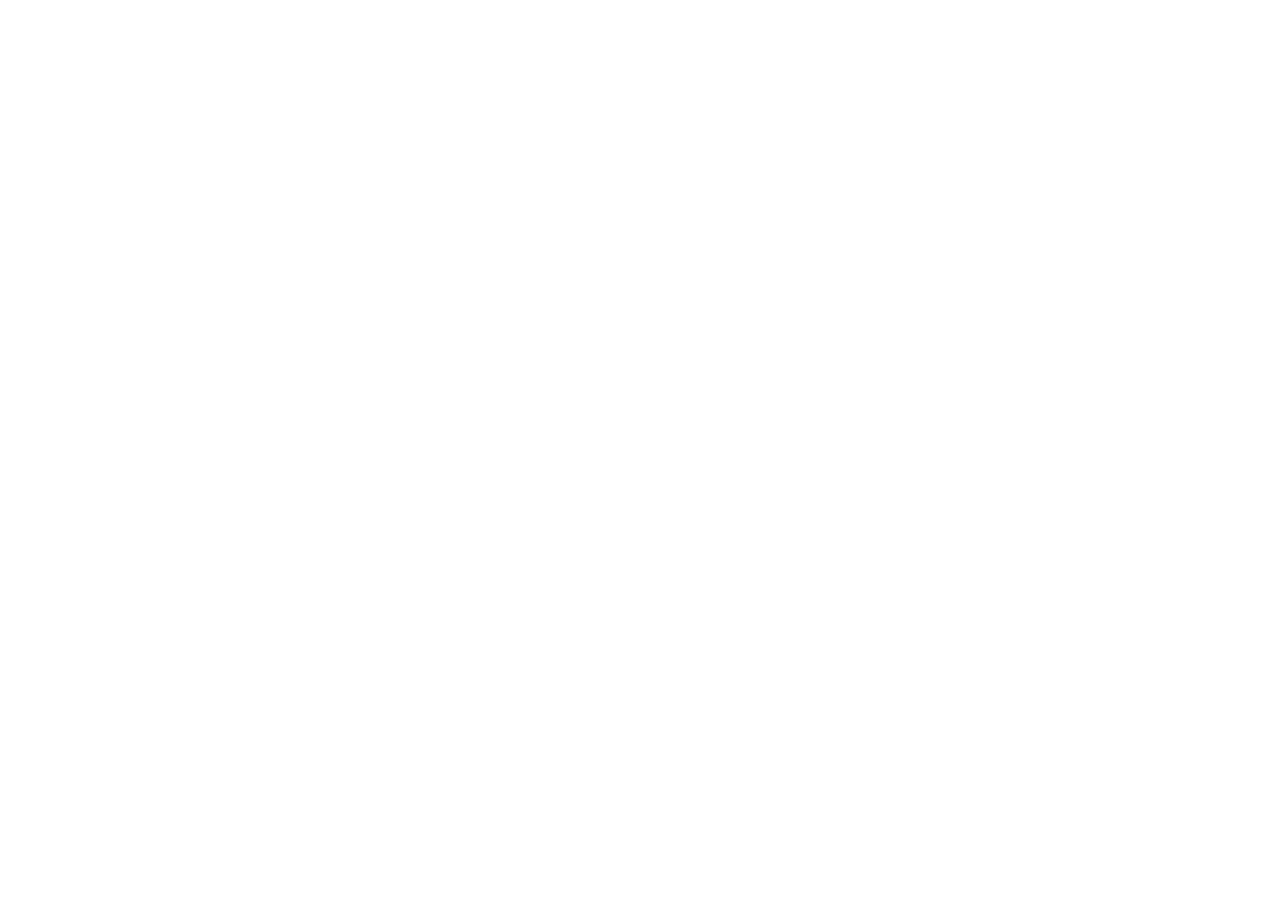
==== index.html @ d2ce62d2 "add main files" ====
<!DOCTYPE html>
<html lang="en">
<head>
    <meta charset="UTF-8">
    <meta http-equiv="X-UA-Compatible" content="IE=edge">
    <meta name="viewport" content="width=device-width, initial-scale=1.0">
    <!-- bootstrap -->
    <title>PreEntrega-Final-AlejoTalice</title>
    <!-- CSS -->
    <link href="https://cdn.jsdelivr.net/npm/bootstrap@5.3.0-alpha1/dist/css/bootstrap.min.css" rel="stylesheet" integrity="sha384-GLhlTQ8iRABdZLl6O3oVMWSktQOp6b7In1Zl3/Jr59b6EGGoI1aFkw7cmDA6j6gD" crossorigin="anonymous">
</head>
<body>
    <!-- HEADER -->
    <!-- MAIN -->
    <!-- FOOTER -->
    <!-- bootstrap -->
    <script src="https://cdn.jsdelivr.net/npm/bootstrap@5.3.0-alpha1/dist/js/bootstrap.bundle.min.js" integrity="sha384-w76AqPfDkMBDXo30jS1Sgez6pr3x5MlQ1ZAGC+nuZB+EYdgRZgiwxhTBTkF7CXvN" crossorigin="anonymous"></script>
    <!-- JS -->
</body>
</html>
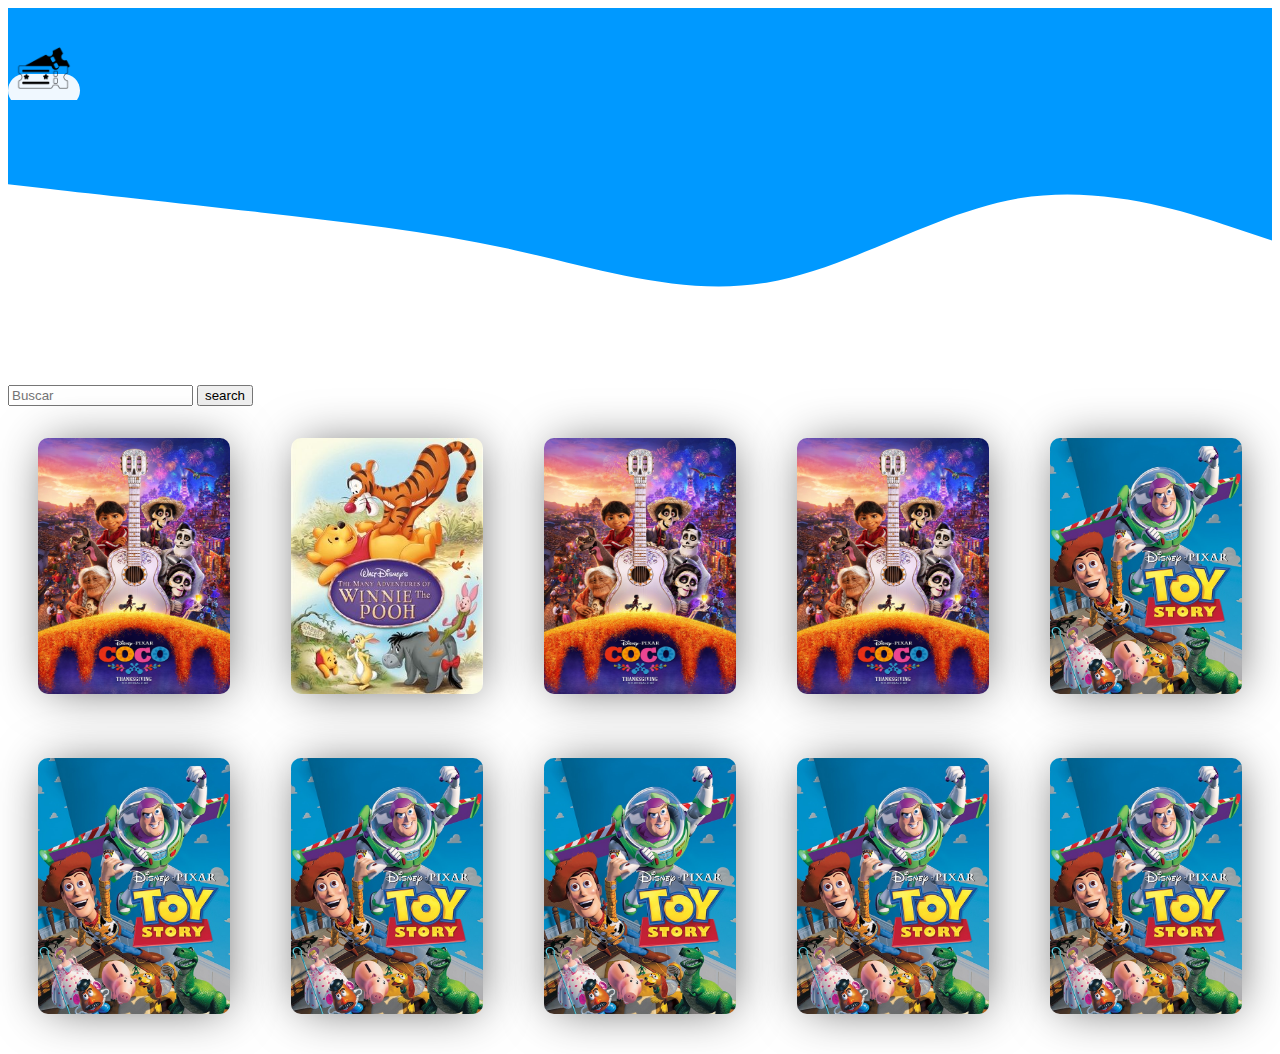
==== commit e6b9a216: "add styles and upgrades" ====
--- a/index.html
+++ b/index.html
@@ -4,17 +4,56 @@
     <meta charset="UTF-8">
     <meta http-equiv="X-UA-Compatible" content="IE=edge">
     <meta name="viewport" content="width=device-width, initial-scale=1.0">
-    <!-- bootstrap -->
-    <title>PreEntrega-Final-AlejoTalice</title>
+    <!-- GoogleIcons -->
+    <link rel="stylesheet" href="https://fonts.googleapis.com/css2?family=Material+Symbols+Rounded:opsz,wght,FILL,GRAD@48,400,1,0" />
+    <!-- Bootstrap -->
+    <link href="https://cdn.jsdelivr.net/npm/bootstrap@5.3.0-alpha1/dist/css/bootstrap.min.css" rel="stylesheet" integrity="sha384-GLhlTQ8iRABdZLl6O3oVMWSktQOp6b7In1Zl3/Jr59b6EGGoI1aFkw7cmDA6j6gD" crossorigin="anonymous">
     <!-- CSS -->
-    <link href="https://cdn.jsdelivr.net/npm/bootstrap@5.3.0-alpha1/dist/css/bootstrap.min.css" rel="stylesheet" integrity="sha384-GLhlTQ8iRABdZLl6O3oVMWSktQOp6b7In1Zl3/Jr59b6EGGoI1aFkw7cmDA6j6gD" crossorigin="anonymous">
+    <link rel="stylesheet" href="./css/style.css">
+    <title>DaVinci Cinema</title>
 </head>
 <body>
     <!-- HEADER -->
+    <header>
+        <nav class="navbar navbar__bg header">
+            <div class="container justify-content-center">
+              <a class="navbar-brand" href="#">
+                <img src="./img/logo/sin-sillas-cinema.png" alt="sin sillas cinema">
+              </a>
+            </div>
+        </nav>
+        <div class="wave"><img src="./img/logo/wave.svg" alt="wave-effect"></div>
+    </header>
     <!-- MAIN -->
+    <main>
+        <div class="container text-center">
+            <div class="row flex-md-row-reverse mt-4">
+
+                <!-- sidebar -->
+                <section class="col-12 col-md-3">
+
+                    <input type="text" name="" id="" placeholder="Buscar"> 
+                    <button>search</button>
+                
+                </section>
+                <!-- peliculas -->      
+                <section class="col-12 col-md-9">
+            
+                    <div id="movies" class="container-fluid text-center">
+                    </div>
+                
+                </section>
+
+            </div>
+        </div>
+    </main>
+
+
+
     <!-- FOOTER -->
     <!-- bootstrap -->
     <script src="https://cdn.jsdelivr.net/npm/bootstrap@5.3.0-alpha1/dist/js/bootstrap.bundle.min.js" integrity="sha384-w76AqPfDkMBDXo30jS1Sgez6pr3x5MlQ1ZAGC+nuZB+EYdgRZgiwxhTBTkF7CXvN" crossorigin="anonymous"></script>
     <!-- JS -->
+    <script src="./js/main.js"></script>
 </body>
 </html>--- a/css/style.css
+++ b/css/style.css
@@ -0,0 +1,63 @@
+/* HEADER */
+    .header {
+        padding-top: 2rem;
+    }
+    .header img {
+        width: 3.5rem;
+        height: 3.5rem;
+    }
+    .navbar-brand {
+        padding: 0.5rem;
+        background-color: aliceblue;
+        border-radius: 100px;
+    }
+    .navbar__bg {
+        background-color: #0099ff;
+    }
+    .wave {
+        display: inline;
+        height: 1rem;
+    }
+
+/* INDEX */
+
+#movies {
+    display: flex;
+    flex-wrap: wrap;
+    flex-direction: row;
+    align-items: center;
+    justify-content: space-around;
+}
+
+/* card */
+.movie__card {
+    border-radius: 15px;
+    /* border: 5px solid yellow; */
+    height: 16rem;
+    width: 12rem;
+    margin: 2rem 1rem 2rem 1rem;
+    box-shadow: 2px 1px 49px -8px rgba(0,0,0,0.64);
+    -webkit-box-shadow: 2px 1px 49px -8px rgba(0,0,0,0.64);
+    -moz-box-shadow: 2px 1px 49px -8px rgba(0,0,0,0.64);
+}
+.movie__card:hover {
+    border: 5px solid yellow;
+}
+.movie__card img {
+    border-radius: 10px;
+    height: 100%;
+    width: 100%;
+}
+
+/* SEATS */
+
+#info img {
+    border-radius: 20px;
+}
+#info .info__body {
+    padding-top: 1rem;
+    padding-bottom: 2rem;
+}
+.material-symbols-outlined {
+    color: yellow;
+}
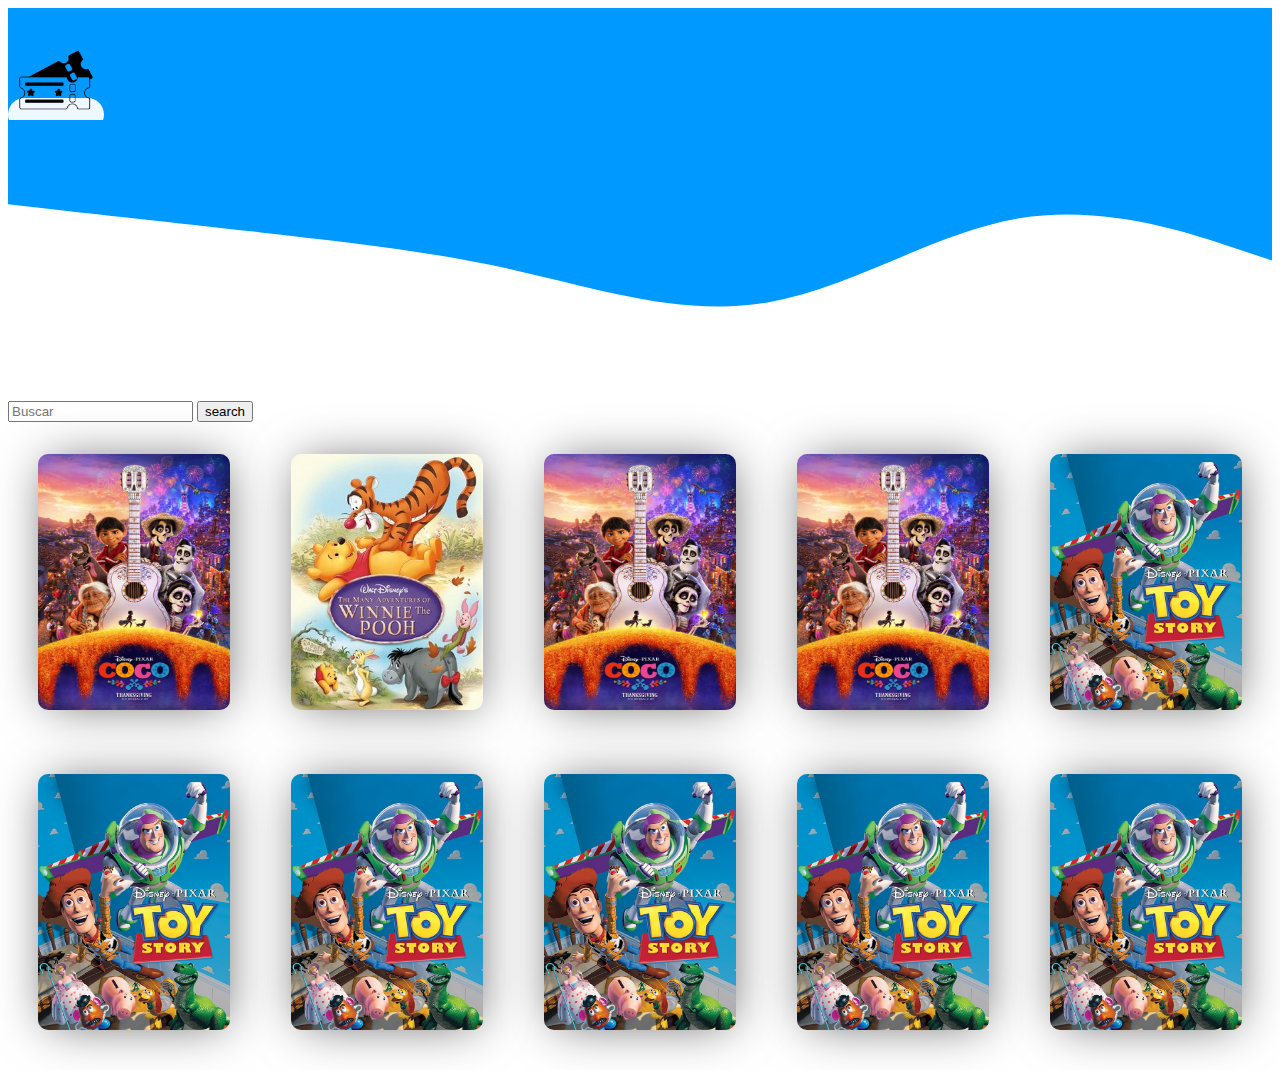
==== commit f7db0882: "add cart page" ====
--- a/index.html
+++ b/index.html
@@ -4,20 +4,22 @@
     <meta charset="UTF-8">
     <meta http-equiv="X-UA-Compatible" content="IE=edge">
     <meta name="viewport" content="width=device-width, initial-scale=1.0">
-    <!-- GoogleIcons -->
-    <link rel="stylesheet" href="https://fonts.googleapis.com/css2?family=Material+Symbols+Rounded:opsz,wght,FILL,GRAD@48,400,1,0" />
+    <!-- Animate css -->
+    <link rel="stylesheet" href="https://cdnjs.cloudflare.com/ajax/libs/animate.css/4.1.1/animate.min.css"/>
     <!-- Bootstrap -->
     <link href="https://cdn.jsdelivr.net/npm/bootstrap@5.3.0-alpha1/dist/css/bootstrap.min.css" rel="stylesheet" integrity="sha384-GLhlTQ8iRABdZLl6O3oVMWSktQOp6b7In1Zl3/Jr59b6EGGoI1aFkw7cmDA6j6gD" crossorigin="anonymous">
     <!-- CSS -->
     <link rel="stylesheet" href="./css/style.css">
-    <title>DaVinci Cinema</title>
+    <!-- favicon -->
+    <link rel="shortcut icon" href="./img/logo/favicon.png" type="image/x-icon">
+    <title>Sin-Sillas Cinema</title>
 </head>
 <body>
     <!-- HEADER -->
     <header>
         <nav class="navbar navbar__bg header">
             <div class="container justify-content-center">
-              <a class="navbar-brand" href="#">
+              <a class="navbar-brand animate__animated animate__bounce" href="#">
                 <img src="./img/logo/sin-sillas-cinema.png" alt="sin sillas cinema">
               </a>
             </div>
--- a/css/style.css
+++ b/css/style.css
@@ -1,26 +1,56 @@
+/* Global */
+.hidden {
+    display: none;
+}
+.show {
+    display: block;
+}
 /* HEADER */
-    .header {
-        padding-top: 2rem;
-    }
-    .header img {
-        width: 3.5rem;
-        height: 3.5rem;
-    }
-    .navbar-brand {
-        padding: 0.5rem;
-        background-color: aliceblue;
-        border-radius: 100px;
-    }
-    .navbar__bg {
-        background-color: #0099ff;
-    }
-    .wave {
-        display: inline;
-        height: 1rem;
-    }
+header {
+    line-height: 0;
+}
+.header {
+    padding-top: 2rem;
+}
+.header img {
+    width: 3.5rem;
+    height: 3.5rem;
+}
+.navbar-brand {
+    padding: 0.5rem;
+    background-color: aliceblue;
+    border-radius: 100px;
+}
+.navbar__bg {
+    background-color: #0099ff;
+}
+.wave {
+    display: inline;
+    height: 1rem;
+}
 
+/* FOOTER */
+/* cart */
+#bubble {
+    text-decoration: none;
+    color: black;
+    text-align: center;
+    position: fixed;
+    bottom: 15px;
+    right: 15px;
+    background-color: #fff;
+    border-radius: 100px;
+    padding: 1rem;
+    border: 2px solid black;
+    box-shadow: 2px 1px 49px -8px rgba(0,0,0,0.64);
+    -webkit-box-shadow: 2px 1px 49px -8px rgba(0,0,0,0.64);
+    -moz-box-shadow: 2px 1px 49px -8px rgba(0,0,0,0.64);
+    font-weight: bold;
+}
+#bubble span {
+    font-size: 1.5rem;
+}
 /* INDEX */
-
 #movies {
     display: flex;
     flex-wrap: wrap;
@@ -50,14 +80,80 @@
 }
 
 /* SEATS */
+#seats {
+    border: 3px black solid;
+    padding: 2rem;
+}
+#seats .row {
+    margin-top: 0;
+}
+#seats .col {
+    display: flex;
+    flex-direction: row;
+    align-items: center;
+    justify-content: center;
+}
 
+/* info */
 #info img {
     border-radius: 20px;
+    height: 35rem;
+    width: 25rem;
 }
 #info .info__body {
     padding-top: 1rem;
     padding-bottom: 2rem;
 }
-.material-symbols-outlined {
+#info .material-symbols-outlined {
     color: yellow;
 }
+.info__center {
+    display: flex;
+    align-items: center;
+    justify-content: center;
+}
+/* asientos */
+#seats img {
+    width: 100%;
+    height: 5rem;
+}
+.asiento {
+    display: flex;
+    align-items: center;
+    justify-content: center;
+    width: 5rem;
+    height: 5rem;
+    font-size: 1.5rem;
+    font-weight: bold;
+    cursor: pointer;
+}
+/* toast */
+.info {
+    color: white;
+    background: linear-gradient(to right, #FFFB09, #e3e328);
+    font-weight: 400;
+    border-radius: 20px;
+    font-weight: bold;
+}
+.warning {
+    color: white;
+    background: linear-gradient(to right, #c83c3c, #dc3636);
+    font-weight: 400;
+    border-radius: 20px;
+    font-weight: bold;
+}
+/* MediaQuerys */
+@media (min-width:768px) {
+    #bubble {
+        right: 40px;
+        bottom: 30px;
+    }
+    .header img {
+        width: 5rem;
+        height: 5rem;
+    }
+    .navbar-brand {
+        background-color: aliceblue;
+        border-radius: 100px;
+    }
+}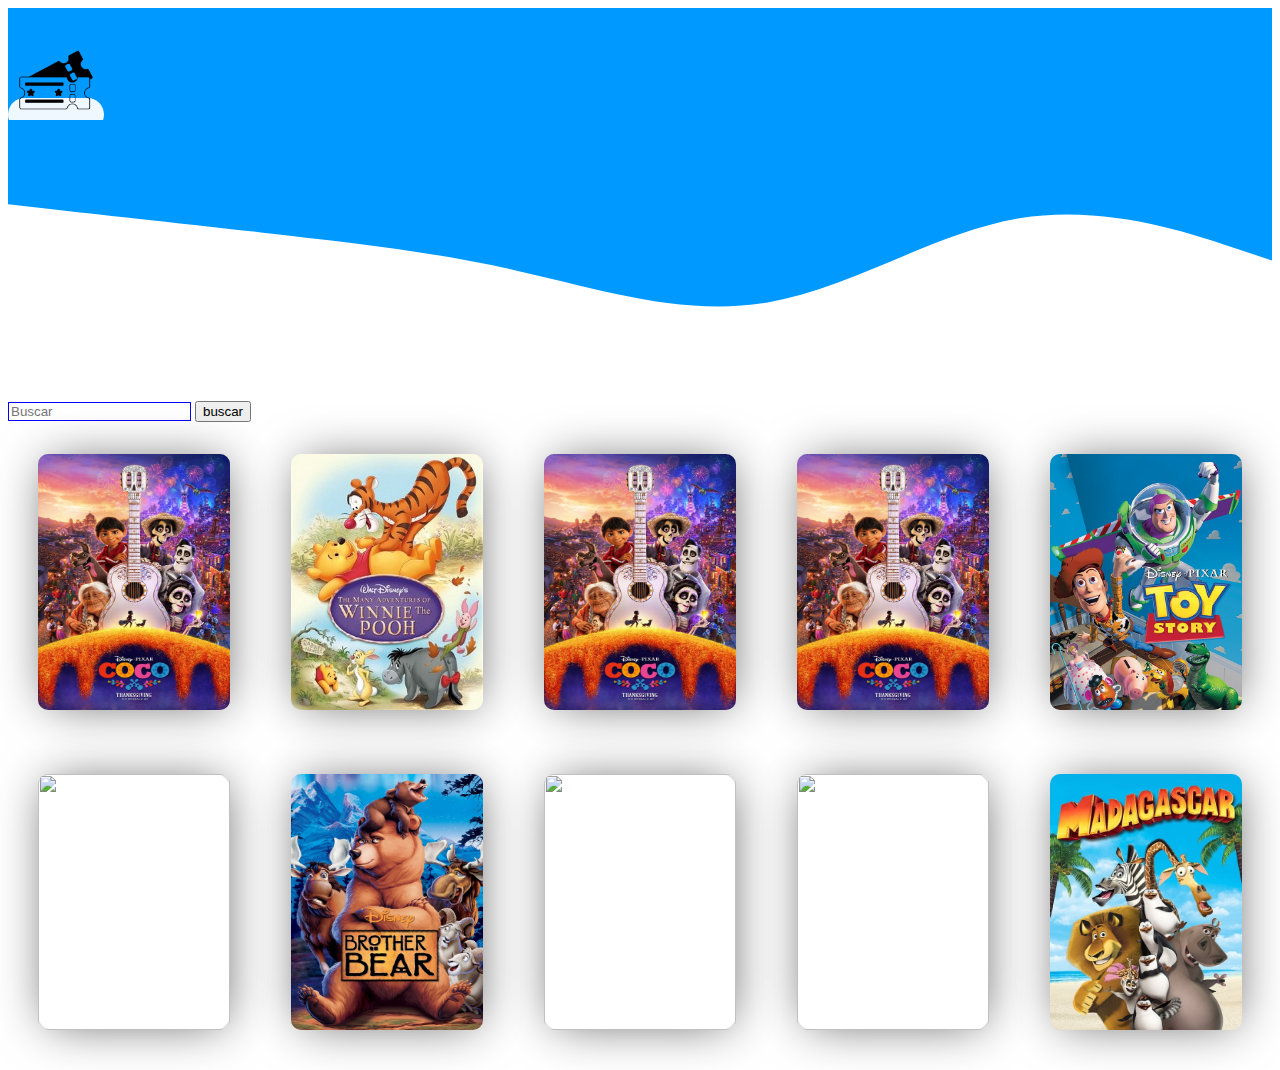
==== commit 02e44dad: "Final version" ====
--- a/index.html
+++ b/index.html
@@ -4,6 +4,8 @@
     <meta charset="UTF-8">
     <meta http-equiv="X-UA-Compatible" content="IE=edge">
     <meta name="viewport" content="width=device-width, initial-scale=1.0">
+    <!-- AOS animation -->
+    <link href="https://unpkg.com/aos@2.3.1/dist/aos.css" rel="stylesheet">
     <!-- Animate css -->
     <link rel="stylesheet" href="https://cdnjs.cloudflare.com/ajax/libs/animate.css/4.1.1/animate.min.css"/>
     <!-- Bootstrap -->
@@ -29,30 +31,30 @@
     <!-- MAIN -->
     <main>
         <div class="container text-center">
-            <div class="row flex-md-row-reverse mt-4">
 
-                <!-- sidebar -->
-                <section class="col-12 col-md-3">
+                    <div id="search">
+                        <div class="container-fluid">
+                            <form class="d-flex" role="search">
+                              <input id="searcher" class="form-control me-2" type="search" placeholder="Buscar" aria-label="Search">
+                              <button id="btnSubmit" class="btn btn-outline-primary" type="submit">buscar</button>
+                            </form>
+                        </div>
+                    </div>
 
-                    <input type="text" name="" id="" placeholder="Buscar"> 
-                    <button>search</button>
-                
-                </section>
-                <!-- peliculas -->      
-                <section class="col-12 col-md-9">
-            
-                    <div id="movies" class="container-fluid text-center">
+                    <div id="movies" class="container-fluid text-center" data-aos="fade-up">
                     </div>
-                
-                </section>
 
-            </div>
         </div>
     </main>
 
 
 
     <!-- FOOTER -->
+    <!-- AOS animation -->
+    <script src="https://unpkg.com/aos@2.3.1/dist/aos.js"></script>
+    <script>
+        AOS.init();
+    </script>
     <!-- bootstrap -->
     <script src="https://cdn.jsdelivr.net/npm/bootstrap@5.3.0-alpha1/dist/js/bootstrap.bundle.min.js" integrity="sha384-w76AqPfDkMBDXo30jS1Sgez6pr3x5MlQ1ZAGC+nuZB+EYdgRZgiwxhTBTkF7CXvN" crossorigin="anonymous"></script>
     <!-- JS -->
--- a/css/style.css
+++ b/css/style.css
@@ -81,6 +81,7 @@
 
 /* SEATS */
 #seats {
+    user-select: none;
     border: 3px black solid;
     padding: 2rem;
 }
@@ -156,4 +157,41 @@
         background-color: aliceblue;
         border-radius: 100px;
     }
+}
+/* cart */
+#cart h1 {
+    font-size: 1rem;
+}
+#cart h5 {
+    font-size: 1rem;
+}
+.cart__item {
+    padding: 1.5rem;
+    border-radius: 20px;
+    -webkit-box-shadow: 0px 4px 30px 5px rgba(0,0,0,0.25);
+    -moz-box-shadow: 0px 4px 30px 5px rgba(0,0,0,0.25); 
+    box-shadow: 0px 4px 30px 5px rgba(0,0,0,0.25);
+}
+.cart__delete__icon {
+    cursor: pointer;
+    user-select: none;
+}
+.cart__delete__icon:hover {
+    color: #c83c3c;
+}
+.cart__total {
+    margin-top: 1rem;
+    padding: 1.5rem;
+    border-radius: 10px;
+    -webkit-box-shadow: 0px 4px 30px 5px rgba(0,0,0,0.25);
+    -moz-box-shadow: 0px 4px 30px 5px rgba(0,0,0,0.25); 
+    box-shadow: 0px 4px 30px 5px rgba(0,0,0,0.25);
+}
+#total {
+    padding-bottom: 4rem;
+}
+
+/* buscador */
+#searcher {
+    border: blue 1px solid;
 }